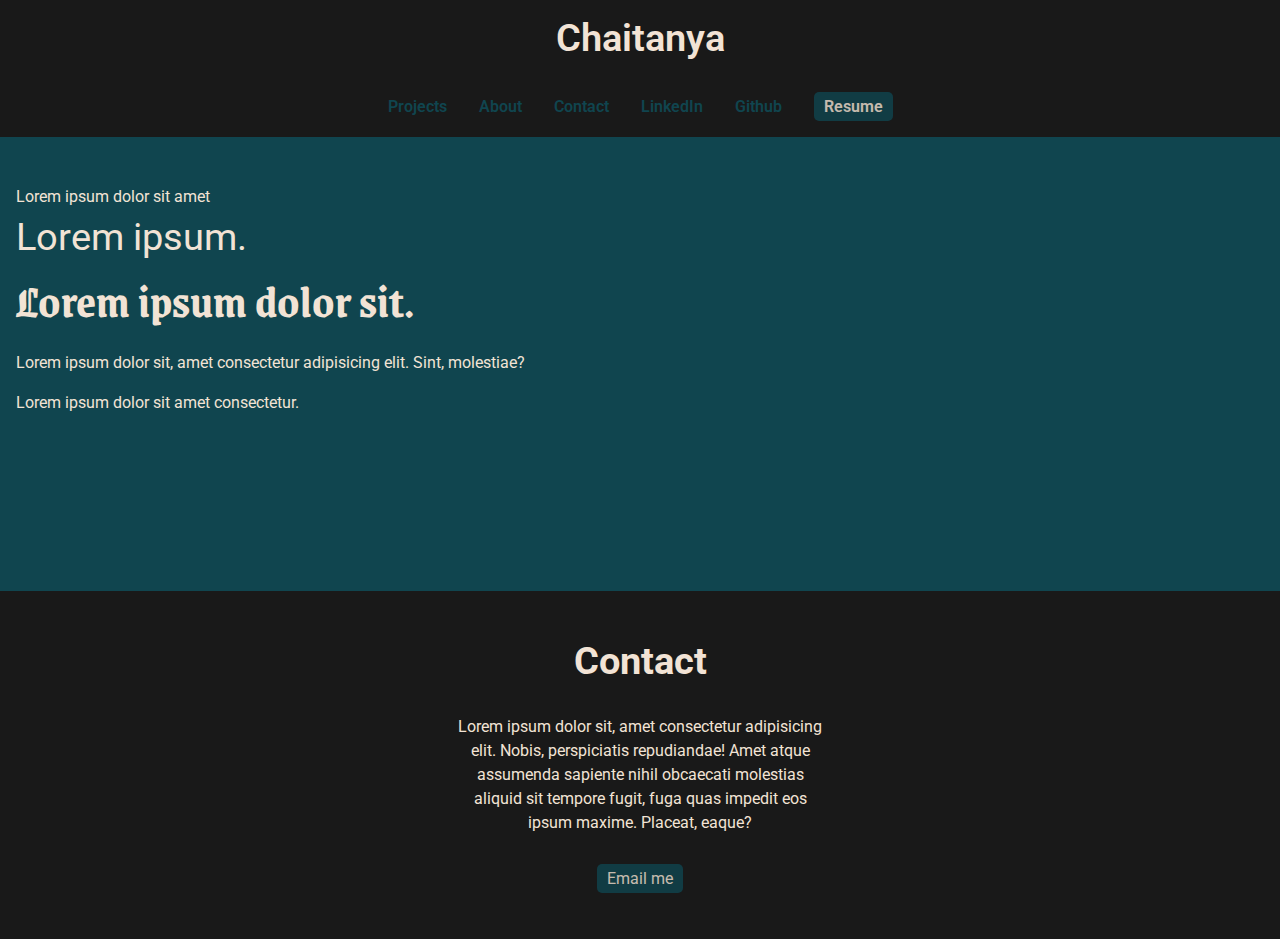
==== index.html @ 15fd9286 "Dat 1" ====
<!DOCTYPE html>
<html lang="en">
  <head>
    <meta charset="UTF-8" />
    <meta name="viewport" content="width=device-width, initial-scale=1.0" />
    <title>Document</title>
    <link rel="stylesheet" href="styles.css" />
  </head>
  <body>
    <nav>
      <ul>
        <li><h1><a href="#">Chaitanya</a></h1></h1>
        </li>
        <li><a href="#">Projects</a></li>
        <li><a href="#">About</a></li>
        <li><a href="#">Contact</a></li>
        <li><a href="#">LinkedIn</a></li>
        <li><a href="#">Github</a></li>
        <li><a href="#" class="button-link">Resume</a></li>
      </ul>
    </nav>

    <section id="intro">
      <p class="first">Lorem ipsum dolor sit amet <span>Lorem ipsum. </span></p>
      <h2>Lorem ipsum dolor sit.</h2>
      <p>
        Lorem ipsum dolor sit, amet consectetur adipisicing elit. Sint,
        molestiae?
      </p>
      <p>Lorem ipsum dolor sit amet consectetur.</p>
    </section>

    <section id="contact">
      <div class="contact-box">
        <h3>Contact</h3>
      <p>
        Lorem ipsum dolor sit, amet consectetur adipisicing elit. Nobis,
        perspiciatis repudiandae! Amet atque assumenda sapiente nihil obcaecati
        molestias aliquid sit tempore fugit, fuga quas impedit eos ipsum maxime.
        Placeat, eaque?
      </p>
      <p><a href="mailto:mittalchaitanya02@gmail.com" type="button" class="button-link">Email me</a></p>
      </div>
      
    </section>
  </body>
</html>
---- styles.css ----
@import url("https://fonts.googleapis.com/css2?family=Grenze+Gotisch:wght@100..900&family=Roboto:ital,wght@0,100;0,300;0,400;0,500;0,700;0,900;1,100;1,300;1,400;1,500;1,700;1,900&display=swap");

:root {
  --color1: #10454f;
  --color2: #f2e3d5;
  --p: 1rem;
  --scale: 1.25;
  --small: 0.8rem;
  --h6: 1.2rem;
  --h5: calc(var(--h6) * var(--scale));
  --h4: calc(var(--h5) * var(--scale));
  --h3: calc(var(--h4) * var(--scale));
  --h2: calc(var(--h3) * var(--scale));
  --h1: calc(var(--h2) * var(--scale));
  --grenze: "Grenze Gotisch", serif;
  --roboto: "Roboto";
}
html {
  box-sizing: border-box;
}

*,
*::after,
*::before {
  box-sizing: inherit;
  padding: 0;
  margin: 0;
}

body {
  padding: 0;
  margin: 0;
  background-color: rgba(0, 0, 0, 0.9);
  color: var(--color2);
  font-family: var(--roboto);
}

h1,
h2,
h3,
h4,
h5,
h6 {
  margin: 0;
}
h1 {
  font-size: var(--h1);
}

h2 {
  font-size: var(--h2);
  font-family: var(--grenze);
}

h3 {
  font-size: var(--h3);
}

h4 {
  font-size: var(--h4);
}

h5 {
  font-size: var(--h5);
}

h6 {
  font-size: var(--h6);
}

p {
  font-size: var(--p);
}

.button-link {
  background-color: var(--color1);
  color: var(--color2);
  padding: 5px 10px;
  border-radius: 5px;
  text-decoration: none;
  opacity: 0.8;
}
.button-link:hover {
  opacity: 1;
}

/* Navbar */

nav {
  padding: 1rem;
}

nav ul {
  list-style-type: none;
  margin: 0;
  padding: 0;
  display: flex;
  flex-flow: row wrap;
  justify-content: center;
  align-items: center;
  gap: 2rem;
}

nav h1 a {
  color: var(--color2);
  font-size: var(--h3);
}

nav li:first-child {
  flex-basis: 100%;
  text-align: center;
}

nav a {
  color: var(--color1);
  text-decoration: none;
  display: block;
  font-weight: 600;
}

nav a:hover {
  color: var(--color2);
}

/* Introduction  */
#intro {
  padding: 3rem 1rem 10rem;
  background-color: var(--color1);
}

#intro p {
  margin: 1rem 0;
  line-height: 1.5;
}

#intro .first {
  margin: 0;
}

#intro .first span {
  display: block;
  font-size: var(--h3);
}

/* Contact  */
.contact-box {
  text-align: center;
  max-width: 400px;
  margin: 0 auto;
  padding: 3rem 1rem;
}

#contact h3 {
  margin-bottom: 2rem;
}
#contact p {
  line-height: 1.5;
}

#contact p:last-child {
  margin-top: 2rem;
}
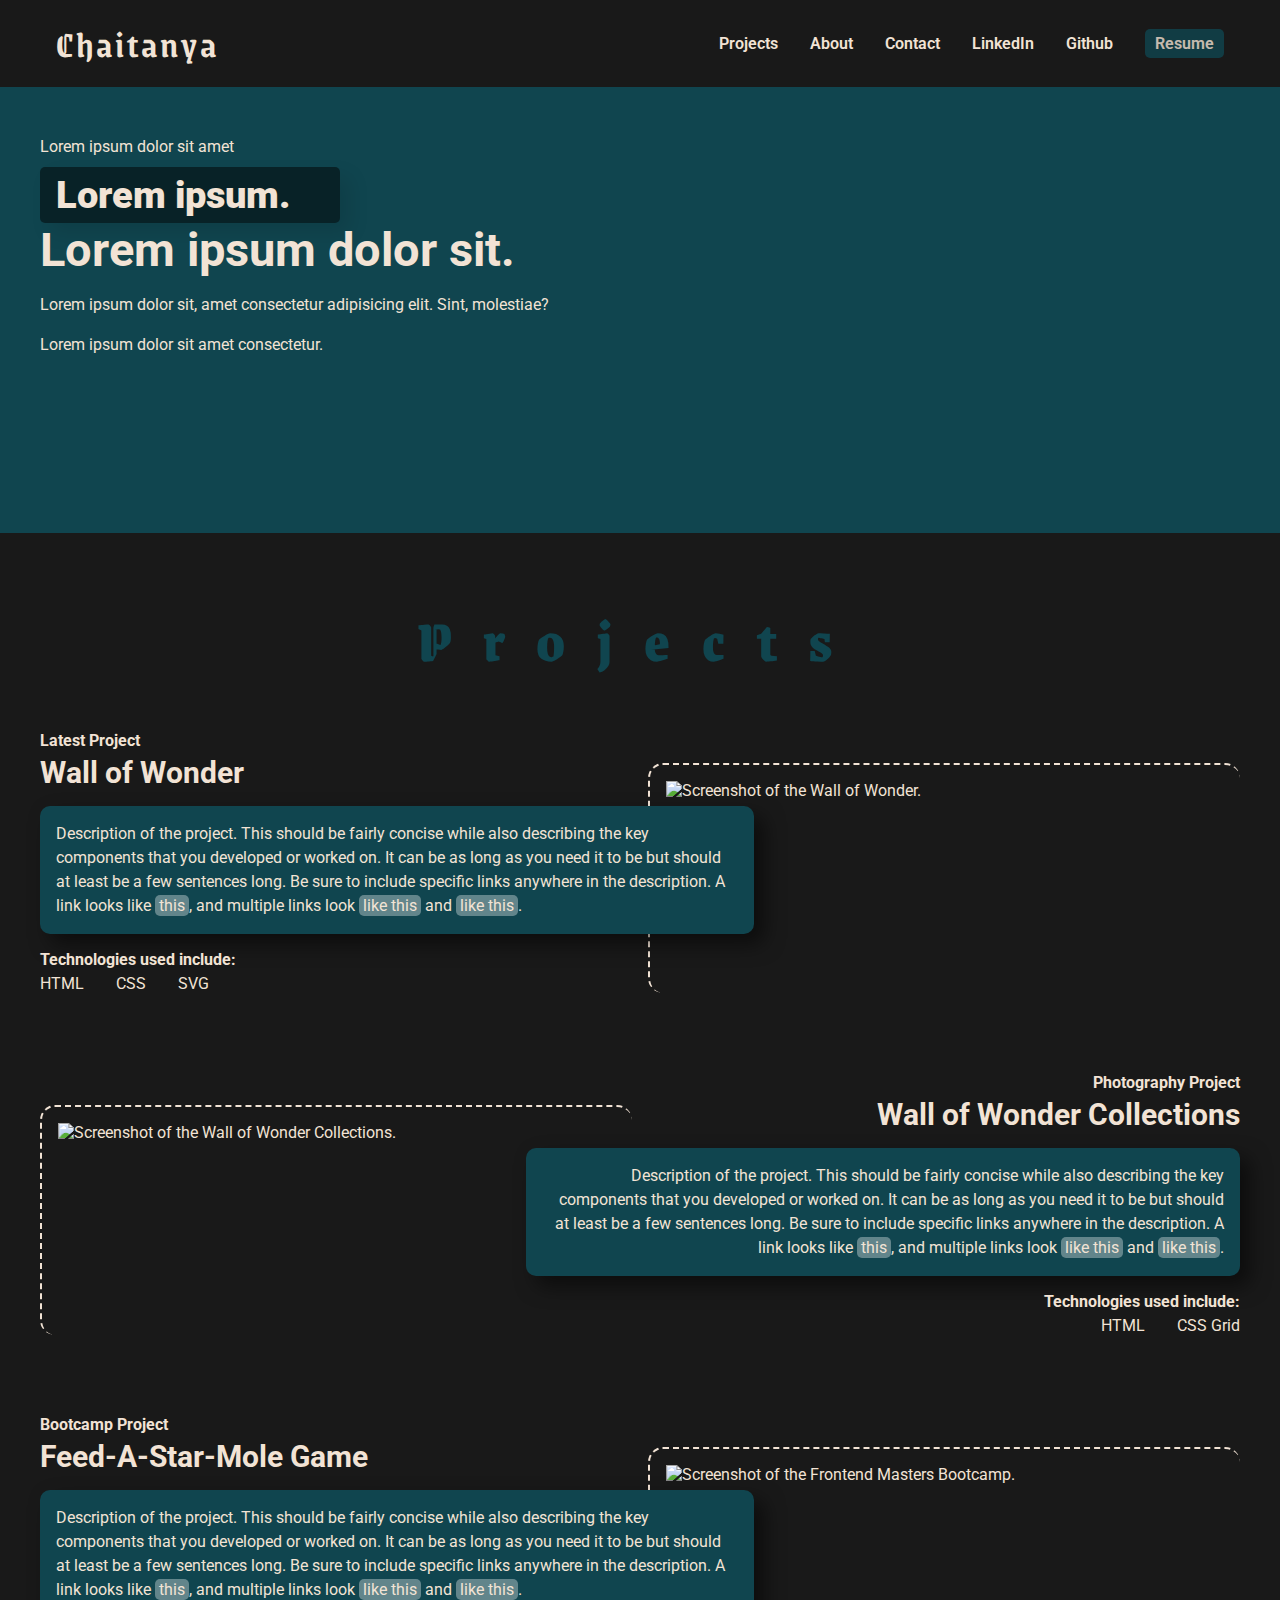
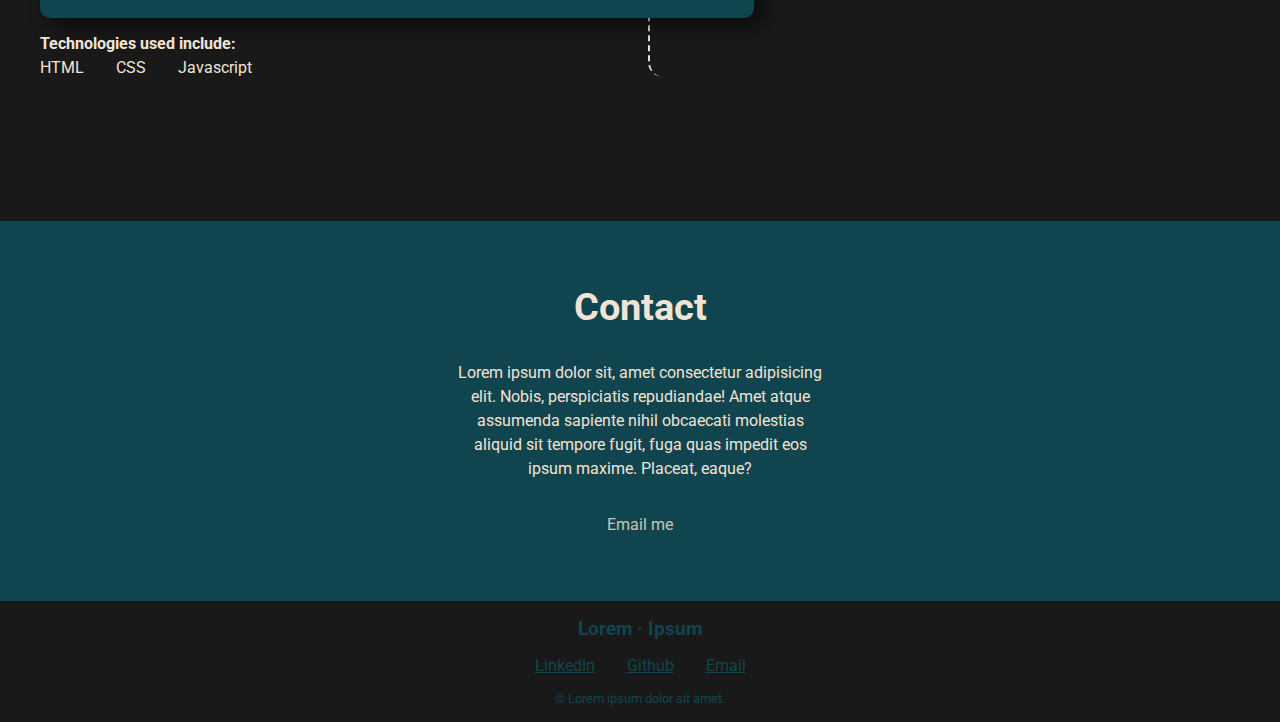
==== commit e3ab1992: "Day-2 Projects + About. Completed" ====
--- a/index.html
+++ b/index.html
@@ -4,31 +4,91 @@
     <meta charset="UTF-8" />
     <meta name="viewport" content="width=device-width, initial-scale=1.0" />
     <title>Document</title>
+
+    <link rel="stylesheet" href="https://cdnjs.cloudflare.com/ajax/libs/font-awesome/6.5.1/css/all.min.css" integrity="sha512-DTOQO9RWCH3ppGqcWaEA1BIZOC6xxalwEsw9c2QQeAIftl+Vegovlnee1c9QX4TctnWMn13TZye+giMm8e2LwA==" crossorigin="anonymous" referrerpolicy="no-referrer" />
+
     <link rel="stylesheet" href="styles.css" />
   </head>
   <body>
     <nav>
       <ul>
-        <li><h1><a href="#">Chaitanya</a></h1></h1>
+        <li><h1><a href="index.html">Chaitanya</a></h1></h1>
         </li>
-        <li><a href="#">Projects</a></li>
-        <li><a href="#">About</a></li>
-        <li><a href="#">Contact</a></li>
-        <li><a href="#">LinkedIn</a></li>
-        <li><a href="#">Github</a></li>
+        <li><a href="#projects">Projects</a></li>
+        <li><a href="about.html">About</a></li>
+        <li><a href="#contact">Contact</a></li>
+        <li><a href="#">
+          <span aria-hidden="true" class="fa-brands fa-linkedin"></span>
+          <span class="sr-only">LinkedIn</span>
+         </a></li>
+        <li><a href="#"><span class="fa-brands fa-github" aria-hidden="true"></span><span class="sr-only">Github</span></a></li>
         <li><a href="#" class="button-link">Resume</a></li>
       </ul>
     </nav>
 
     <section id="intro">
-      <p class="first">Lorem ipsum dolor sit amet <span>Lorem ipsum. </span></p>
+      <div><p class="first">Lorem ipsum dolor sit amet <span>Lorem ipsum. </span></p>
       <h2>Lorem ipsum dolor sit.</h2>
       <p>
         Lorem ipsum dolor sit, amet consectetur adipisicing elit. Sint,
         molestiae?
       </p>
-      <p>Lorem ipsum dolor sit amet consectetur.</p>
+      <p>Lorem ipsum dolor sit amet consectetur.</p></div>
+      
     </section>
+
+
+    <section id="projects">
+      <h1>Projects</h1>
+      <article class="project-info">
+        <div class="project-info-text"><h6>Latest Project</h6>
+          <h4>Wall of Wonder</h4>
+
+        <p class="project-description">Description of the project. This should be fairly concise while also describing the key components that you developed or worked on. It can be as long as you need it to be but should at least be a few sentences long. Be sure to include specific links anywhere in the description. A link looks like <a href="https://frontendmasters.github.io/grid-flexbox-v2/grid-figure-figcaption">this</a>, and multiple links look <a href="#">like this</a> and <a href="#">like this</a>.
+        </p>
+        <h6>Technologies used include:</h6>
+        <ul><li>HTML</li>
+        <li>CSS </li>
+        <li>SVG</li>
+      </ul>
+      </div>
+
+         <img src="https://assets.codepen.io/296057/fem-gettingstartedcss-ch5-1.png" alt="Screenshot of the Wall of Wonder." />
+        
+      
+         
+          
+      </article>
+      <article class="project-info">
+
+        <div class="project-info-text">
+          <h6>Photography Project</h6>
+          <h4>Wall of Wonder Collections</h4>
+          <p class="project-description">Description of the project. This should be fairly concise while also describing the key components that you developed or worked on. It can be as long as you need it to be but should at least be a few sentences long. Be sure to include specific links anywhere in the description. A link looks like <a href="https://frontendmasters.github.io/grid-flexbox-v2/">this</a>, and multiple links look <a href="#">like this</a> and <a href="#">like this</a>.
+          </p>
+          <h6>Technologies used include:</h6>
+          <ul><li>HTML</li>
+          <li>CSS Grid</li>
+         </ul></div>
+          <img src="https://assets.codepen.io/296057/fem-gettingstartedcss-ch5-4.png" alt="Screenshot of the Wall of Wonder Collections." />
+      </article>
+  
+      <article class="project-info">
+
+        <div class="project-info-text"><h6>Bootcamp Project</h6>
+          <h4>Feed-A-Star-Mole Game</h4>
+  
+          <p class="project-description">Description of the project. This should be fairly concise while also describing the key components that you developed or worked on. It can be as long as you need it to be but should at least be a few sentences long. Be sure to include specific links anywhere in the description. A link looks like <a href="https://frontendmasters.github.io/bootcamp/mole">this</a>, and multiple links look <a href="#">like this</a> and  <a href="#">like this</a>. 
+          </p>
+          <h6>Technologies used include:</h6>
+          <ul><li>HTML</li>
+          <li>CSS</li>
+          <li>Javascript</li></ul></div>
+          <img src="https://assets.codepen.io/296057/fem-gettingstartedcss-ch5-5.png" alt="Screenshot of the Frontend Masters Bootcamp." />
+      </article>
+    
+    </section>
+
 
     <section id="contact">
       <div class="contact-box">
@@ -39,9 +99,25 @@
         molestias aliquid sit tempore fugit, fuga quas impedit eos ipsum maxime.
         Placeat, eaque?
       </p>
-      <p><a href="mailto:mittalchaitanya02@gmail.com" type="button" class="button-link">Email me</a></p>
+      <p><a href="mailto:mittalchaitanya02@gmail.com" type="button" class="button-link"><span class="fa-solid fa-envelope" aria-hidden="true"></span> Email me</a></p>
       </div>
       
     </section>
+
+
+    <section id="footer">
+      <footer>
+        <h6>Lorem &middot; Ipsum</h6>
+        <ul>
+          <li><a href="#">
+            <span aria-hidden="true" class="fa-brands fa-linkedin"></span>
+            <span class="sr-only">LinkedIn</span>
+           </a></li>
+          <li><a href="#"><span class="fa-brands fa-github" aria-hidden="true"></span><span class="sr-only">Github</span></a></li>
+          <li><a href="#"><span class="fa-solid fa-envelope" aria-hidden="true"></span><span class="sr-only">Email</span></a></li>
+        </ul>
+        <p> &copy; Lorem ipsum dolor sit amet.</p>
+      </footer>
+    </section>
   </body>
 </html>
--- a/styles.css
+++ b/styles.css
@@ -49,7 +49,6 @@
 
 h2 {
   font-size: var(--h2);
-  font-family: var(--grenze);
 }
 
 h3 {
@@ -70,6 +69,12 @@
 
 p {
   font-size: var(--p);
+}
+section {
+  padding: 0 1rem;
+}
+img {
+  width: 100%;
 }
 
 .button-link {
@@ -104,6 +109,9 @@
 nav h1 a {
   color: var(--color2);
   font-size: var(--h3);
+  font-family: var(--grenze);
+  font-weight: 500;
+  letter-spacing: 3px;
 }
 
 nav li:first-child {
@@ -111,15 +119,29 @@
   text-align: center;
 }
 
-nav a {
-  color: var(--color1);
+nav li a {
+  color: var(--color2);
   text-decoration: none;
   display: block;
   font-weight: 600;
-}
-
-nav a:hover {
-  color: var(--color2);
+  transition: all 0.1s 0.1s ease-in;
+}
+
+nav li a:hover {
+  color: white;
+  transform: scale(1.1);
+}
+
+@media screen and (min-width: 850px) {
+  nav {
+    max-width: 1200px;
+    margin: 0 auto;
+  }
+
+  nav li:first-child {
+    flex-basis: auto;
+    margin-right: auto;
+  }
 }
 
 /* Introduction  */
@@ -139,10 +161,30 @@
 
 #intro .first span {
   display: block;
+  padding-left: 1rem;
+  background-color: rgba(0, 0, 0, 0.5);
+  color: var(--color2);
+  max-width: 300px;
+  border-radius: 5px;
+  margin-top: 0.5rem;
+  border: none;
+  box-shadow: 10px 10px 20px rgba(0, 0, 0, 0.1);
   font-size: var(--h3);
+  font-weight: 900;
+}
+
+@media screen and (min-width: 850px) {
+  #intro div {
+    max-width: 1200px;
+    margin: 0 auto;
+  }
 }
 
 /* Contact  */
+#contact {
+  padding: 1rem;
+  background-color: var(--color1);
+}
 .contact-box {
   text-align: center;
   max-width: 400px;
@@ -160,3 +202,175 @@
 #contact p:last-child {
   margin-top: 2rem;
 }
+
+/* footer  */
+#footer {
+  padding: 1rem;
+  text-align: center;
+}
+
+footer {
+  margin: 0 auto;
+  max-width: 400px;
+  color: var(--color1);
+}
+
+footer ul {
+  list-style: none;
+  margin: 0;
+  padding: 0;
+  display: flex;
+  justify-content: center;
+  align-items: center;
+  gap: 2rem;
+  margin: 1rem 0;
+}
+
+footer ul a {
+  display: block;
+  font-size: var(--p);
+  color: var(--color1);
+}
+
+footer ul a:hover {
+  color: var(--color2);
+}
+
+footer p {
+  font-size: var(--small);
+}
+
+/* Projects */
+
+#projects {
+  padding: 4rem 1rem;
+}
+
+#projects h1 {
+  font-family: var(--grenze);
+  margin-bottom: 3rem;
+  text-align: center;
+  letter-spacing: 2rem;
+  font-weight: 900;
+  color: var(--color1);
+}
+
+#projects article,
+#about article {
+  margin-bottom: 5rem;
+}
+
+.project-info ul {
+  list-style-type: none;
+  margin: 5px 0 0 0;
+  display: flex;
+  text-decoration: wavy;
+  align-items: center;
+  justify-content: flex-start;
+  flex-flow: row wrap;
+  gap: 2rem;
+}
+
+.project-info-text h6 {
+  font-size: var(--p);
+  margin-bottom: 5px;
+}
+.project-description {
+  background-color: var(--color1);
+  padding: 1rem;
+  line-height: 1.5;
+  border-radius: 10px;
+  margin: 1rem 0;
+  box-shadow: 10px 10px 20px rgba(0, 0, 0, 0.5);
+}
+
+.project-description a {
+  text-decoration: none;
+  background-color: rgba(255, 255, 255, 0.344);
+  border-radius: 5px;
+  color: var(--color2);
+  padding: 1px 4px;
+}
+
+#projects article img,
+#about article img {
+  margin-top: 2rem;
+  border-top: 2px dashed;
+  border-left: 2px dashed;
+  padding: 1rem;
+  border-radius: 15px;
+}
+
+@media screen and (min-width: 600px) {
+  #projects article,
+  #about article {
+    display: grid;
+    grid-template-columns: repeat(10, 1fr);
+    gap: 1rem;
+  }
+
+  .project-info-text,
+  .about-text {
+    order: 3;
+    text-align: right;
+    grid-column: 5/11;
+    grid-row: 1/2;
+  }
+
+  .project-info-text ul {
+    justify-content: flex-end;
+  }
+  article img {
+    grid-column: 1/6;
+    grid-row: 1/2;
+    order: 2;
+  }
+
+  #projects article:nth-child(2n) .project-info-text {
+    order: 1;
+    grid-column: 1/7;
+    z-index: 2;
+    text-align: left;
+  }
+
+  #projects article:nth-child(2n) ul {
+    justify-content: flex-start;
+  }
+
+  #projects article:nth-child(2n) img {
+    order: 2;
+    text-align: left;
+    grid-column: 6/11;
+  }
+
+  .about-text {
+    display: flex;
+    align-items: center;
+  }
+}
+
+@media screen and (min-width: 850px) {
+  #projects article,
+  #about article {
+    max-width: 1200px;
+    margin-left: auto;
+    margin-right: auto;
+  }
+}
+
+/* About Page  */
+
+#about {
+  background-color: var(--color1);
+  padding: 5rem 1rem;
+}
+
+.about-text p {
+  background-color: var(--color2);
+  color: var(--color1);
+  border-radius: 5px;
+  padding: 1rem;
+  font-size: var(--h6);
+  border: none;
+  box-shadow: 10px 10px 20px rgba(0, 0, 0, 0.5);
+}
